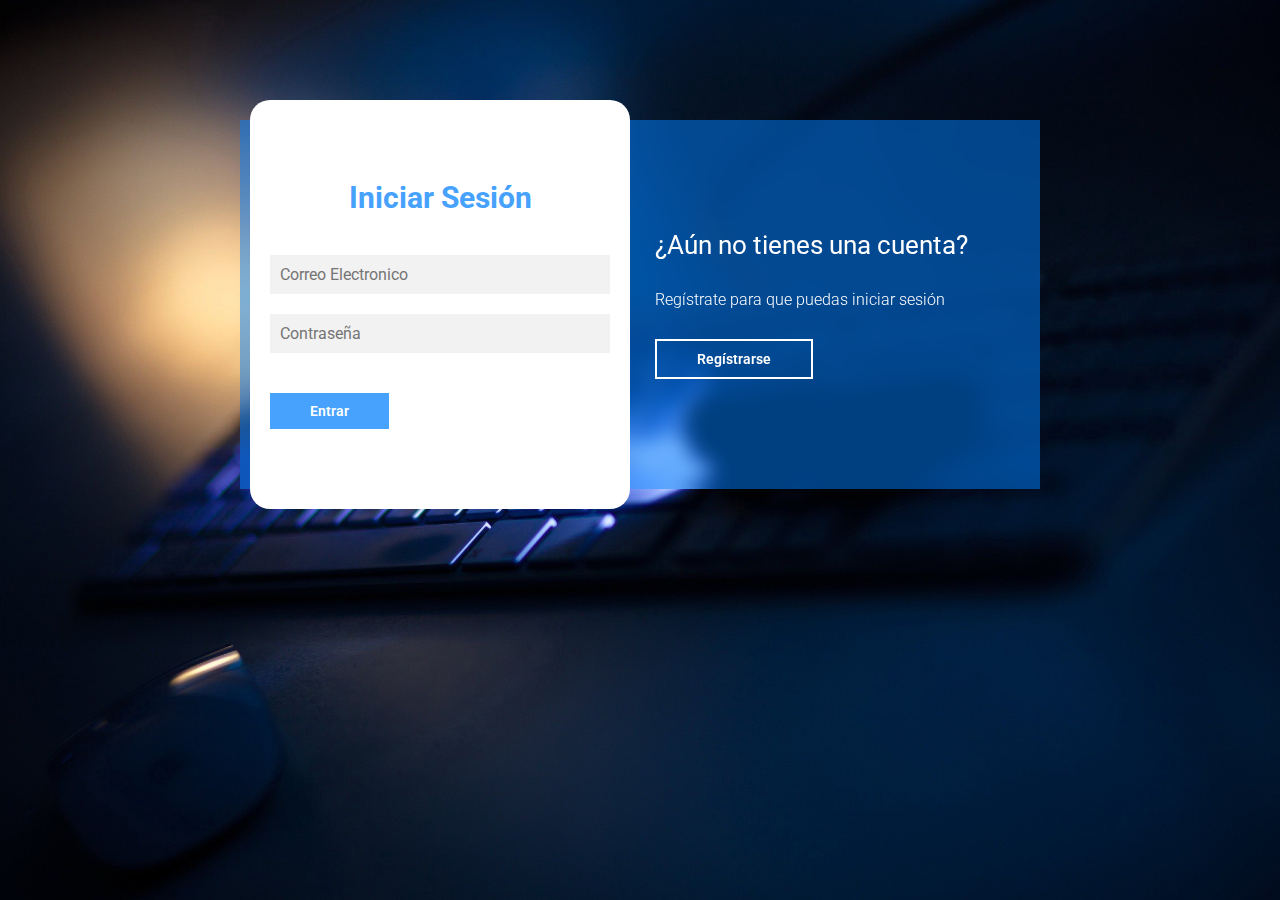
==== index.html @ 941aa6dc "titulo" ====
<!DOCTYPE html>
<html lang="en">
<head>
    <meta charset="UTF-8">
    <meta name="viewport" content="width=device-width, initial-scale=1.0">
    <title>Login y Register - MagtimusPro</title>
    
    <link href="https://fonts.googleapis.com/css2?family=Roboto:ital,wght@0,100;0,300;0,400;0,500;0,700;0,900;1,100;1,300;1,400;1,500;1,700;1,900&display=swap" rel="stylesheet">


    <link rel="stylesheet" href="assets/css/estilos.css">
</head>
<body>

        <main>

            <div class="contenedor__todo">
                <div class="caja__trasera">
                    <div class="caja__trasera-login">
                        <h3>¿Ya tienes una cuenta?</h3>
                        <p>Inicia sesión para entrar en la página</p>
                        <button id="btn__iniciar-sesion">Iniciar Sesión</button>
                    </div>
                    <div class="caja__trasera-register">
                        <h3>¿Aún no tienes una cuenta?</h3>
                        <p>Regístrate para que puedas iniciar sesión</p>
                        <button id="btn__registrarse">Regístrarse</button>
                    </div>
                </div>

                <!--Formulario de Login y registro-->
                <div class="contenedor__login-register">
                    <!--Login-->
                    <form action="" class="formulario__login">
                        <h2>Iniciar Sesión</h2>
                        <input type="text" placeholder="Correo Electronico">
                        <input type="password" placeholder="Contraseña">
                        <button>Entrar</button>
                    </form>

                    <!--Register-->
                    <form action="" class="formulario__register">
                        <h2>Regístrarse</h2>
                        <input type="text" placeholder="Nombre completo">
                        <input type="text" placeholder="Correo Electronico">
                        <input type="text" placeholder="Usuario">
                        <input type="password" placeholder="Contraseña">
                        <button>Regístrarse</button>
                    </form>
                </div>
            </div>

        </main>

        <script src="assets/js/script.js"></script>
</body>
</html>
---- assets/css/estilos.css ----
*{
    margin: 0;
    padding: 0;
    box-sizing: border-box;
    text-decoration: none;
    font-family: 'Roboto', sans-serif;
}

body{
    background-image: url(../images/bg4.jpg);
    background-size: cover;
    background-repeat: no-repeat;
    background-position: center;
    background-attachment: fixed;
}

main{
    width: 100%;
    padding: 20px;
    margin: auto;
    margin-top: 100px;
}

.contenedor__todo{
    width: 100%;
    max-width: 800px;
    margin: auto;
    position: relative;
}

.caja__trasera{
    width: 100%;
    padding: 10px 20px;
    display: flex;
    justify-content: center;
    -webkit-backdrop-filter: blur(10px);
    backdrop-filter: blur(10px);
    background-color: rgba(0, 128, 255, 0.5);

}

.caja__trasera div{
    margin: 100px 40px;
    color: white;
    transition: all 500ms;
}


.caja__trasera div p,
.caja__trasera button{
    margin-top: 30px;
}

.caja__trasera div h3{
    font-weight: 400;
    font-size: 26px;
}

.caja__trasera div p{
    font-size: 16px;
    font-weight: 300;
}

.caja__trasera button{
    padding: 10px 40px;
    border: 2px solid #fff;
    font-size: 14px;
    background: transparent;
    font-weight: 600;
    cursor: pointer;
    color: white;
    outline: none;
    transition: all 300ms;
}

.caja__trasera button:hover{
    background: #fff;
    color: #46A2FD;
}

/*Formularios*/

.contenedor__login-register{
    display: flex;
    align-items: center;
    width: 100%;
    max-width: 380px;
    position: relative;
    top: -185px;
    left: 10px;

    /*La transicion va despues del codigo JS*/
    transition: left 500ms cubic-bezier(0.175, 0.885, 0.320, 1.275);
}

.contenedor__login-register form{
    width: 100%;
    padding: 80px 20px;
    background: white;
    position: absolute;
    border-radius: 20px;
}

.contenedor__login-register form h2{
    font-size: 30px;
    text-align: center;
    margin-bottom: 20px;
    color: #46A2FD;
}

.contenedor__login-register form input{
    width: 100%;
    margin-top: 20px;
    padding: 10px;
    border: none;
    background: #F2F2F2;
    font-size: 16px;
    outline: none;
}

.contenedor__login-register form button{
    padding: 10px 40px;
    margin-top: 40px;
    border: none;
    font-size: 14px;
    background: #46A2FD;
    font-weight: 600;
    cursor: pointer;
    color: white;
    outline: none;
}




.formulario__login{
    opacity: 1;
    display: block;
}
.formulario__register{
    display: none;
}



@media screen and (max-width: 850px){

    main{
        margin-top: 50px;
    }

    .caja__trasera{
        max-width: 350px;
        height: 300px;
        flex-direction: column;
        margin: auto;
    }

    .caja__trasera div{
        margin: 0px;
        position: absolute;
    }


    /*Formularios*/

    .contenedor__login-register{
        top: -10px;
        left: -5px;
        margin: auto;
    }

    .contenedor__login-register form{
        position: relative;
    }
}
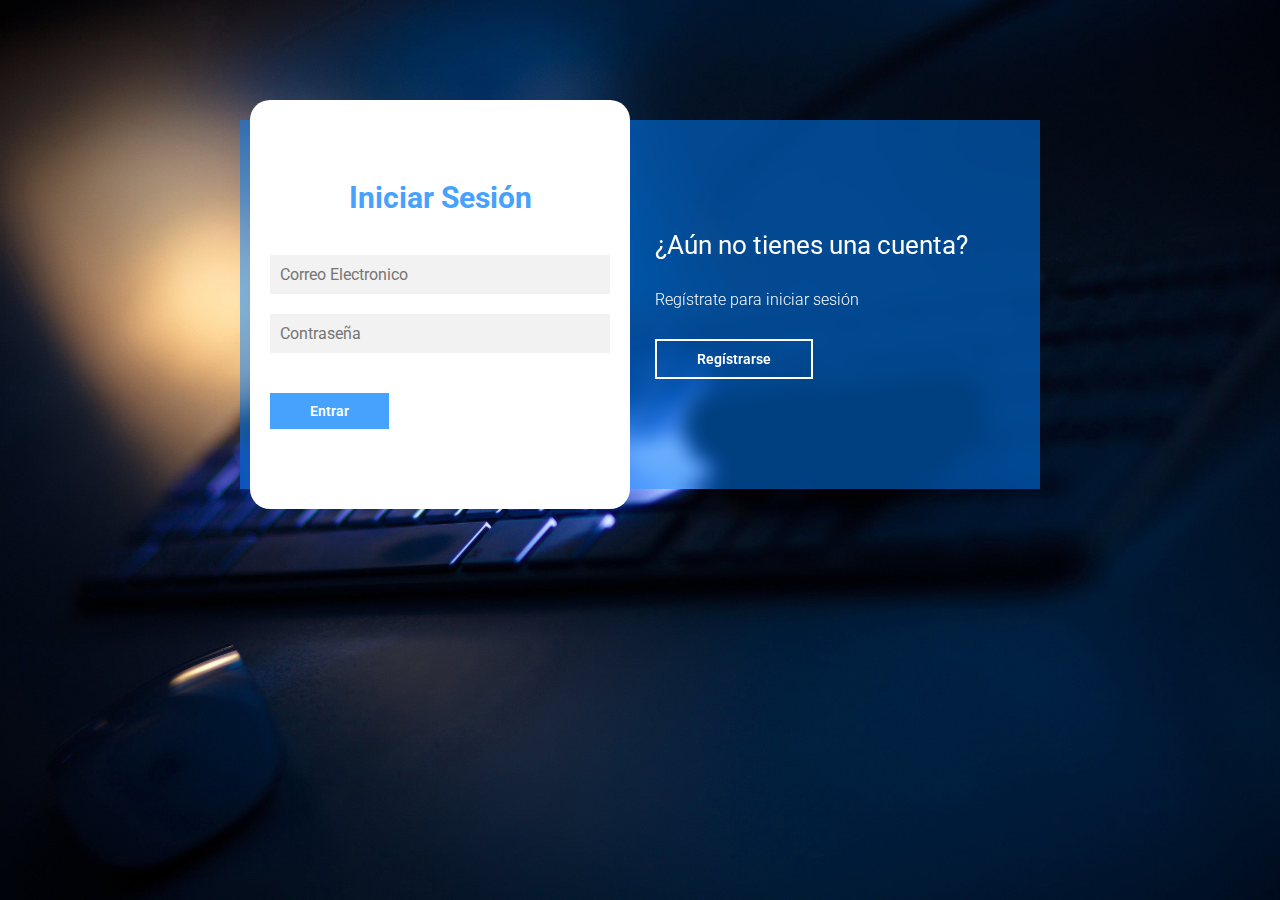
==== commit 66edbbaf: "texto del registro: registrate para iniciar sesion" ====
--- a/index.html
+++ b/index.html
@@ -23,7 +23,7 @@
                     </div>
                     <div class="caja__trasera-register">
                         <h3>¿Aún no tienes una cuenta?</h3>
-                        <p>Regístrate para que puedas iniciar sesión</p>
+                        <p>Regístrate para iniciar sesión</p>
                         <button id="btn__registrarse">Regístrarse</button>
                     </div>
                 </div>
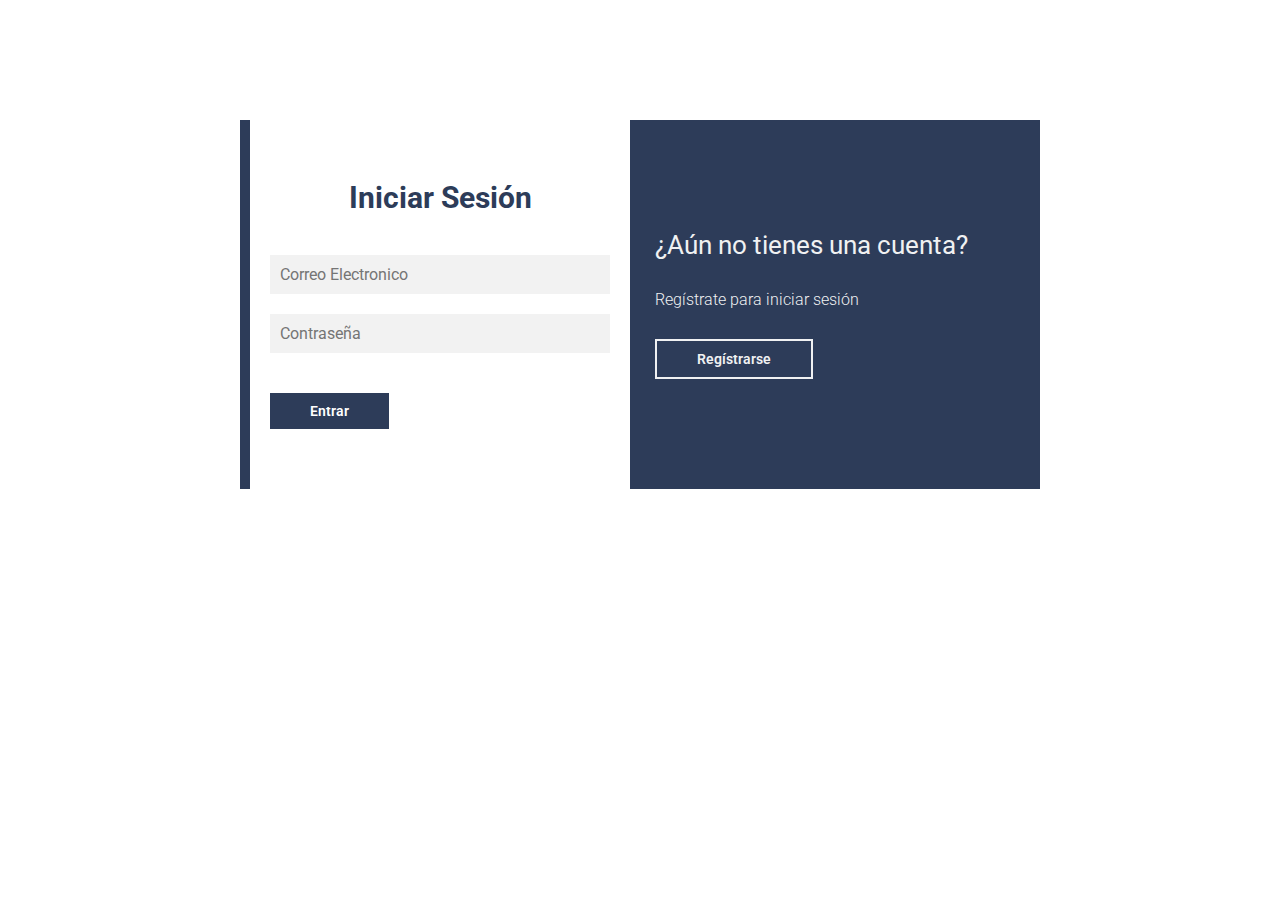
==== commit 25c978db: "Cambios de lista de espera" ====
--- a/index.html
+++ b/index.html
@@ -3,7 +3,7 @@
 <head>
     <meta charset="UTF-8">
     <meta name="viewport" content="width=device-width, initial-scale=1.0">
-    <title>Login y Register - MagtimusPro</title>
+    <title>Login</title>
     
     <link href="https://fonts.googleapis.com/css2?family=Roboto:ital,wght@0,100;0,300;0,400;0,500;0,700;0,900;1,100;1,300;1,400;1,500;1,700;1,900&display=swap" rel="stylesheet">
 
@@ -19,7 +19,7 @@
                     <div class="caja__trasera-login">
                         <h3>¿Ya tienes una cuenta?</h3>
                         <p>Inicia sesión para entrar en la página</p>
-                        <button id="btn__iniciar-sesion">Iniciar Sesión</button>
+                        <button id="btn__iniciar-sesion">iniciar Sesión</button>
                     </div>
                     <div class="caja__trasera-register">
                         <h3>¿Aún no tienes una cuenta?</h3>
--- a/assets/css/estilos.css
+++ b/assets/css/estilos.css
@@ -35,13 +35,13 @@
     justify-content: center;
     -webkit-backdrop-filter: blur(10px);
     backdrop-filter: blur(10px);
-    background-color: rgba(0, 128, 255, 0.5);
+    background-color: #2D3C59;
 
 }
 
 .caja__trasera div{
     margin: 100px 40px;
-    color: white;
+    color: #F0F1F2;
     transition: all 500ms;
 }
 
@@ -63,19 +63,19 @@
 
 .caja__trasera button{
     padding: 10px 40px;
-    border: 2px solid #fff;
+    border: 2px solid #F0F1F2;
     font-size: 14px;
     background: transparent;
     font-weight: 600;
     cursor: pointer;
-    color: white;
+    color: #F0F1F2;
     outline: none;
     transition: all 300ms;
 }
 
 .caja__trasera button:hover{
     background: #fff;
-    color: #46A2FD;
+    color: #2D3C59;
 }
 
 /*Formularios*/
@@ -105,7 +105,7 @@
     font-size: 30px;
     text-align: center;
     margin-bottom: 20px;
-    color: #46A2FD;
+    color: #2D3C59;
 }
 
 .contenedor__login-register form input{
@@ -123,7 +123,7 @@
     margin-top: 40px;
     border: none;
     font-size: 14px;
-    background: #46A2FD;
+    background: #2D3C59;
     font-weight: 600;
     cursor: pointer;
     color: white;
